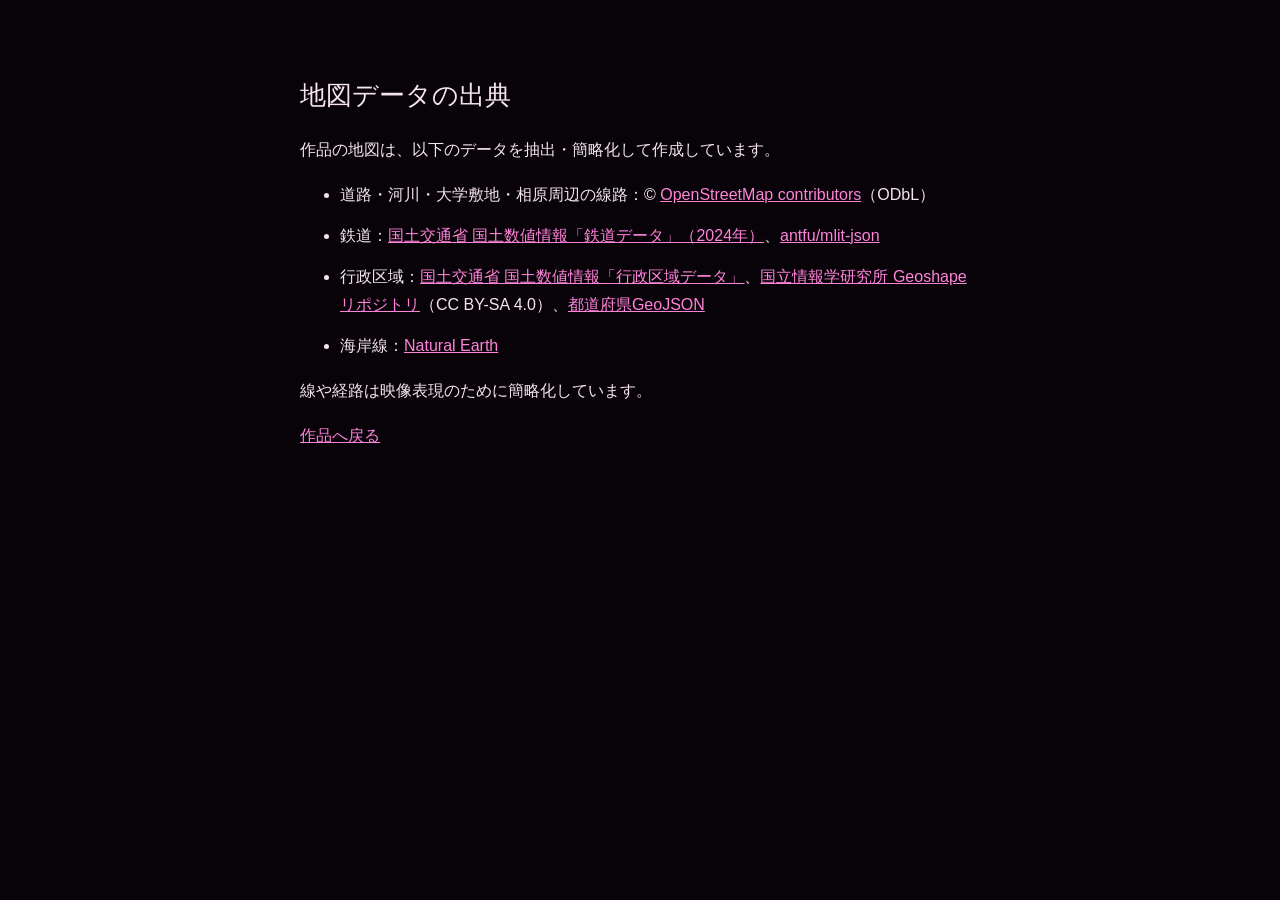
==== credits.html @ 6ba01e91 "Add exhibition website" ====
<!doctype html><html lang="ja"><head><meta charset="utf-8"><meta name="viewport" content="width=device-width, initial-scale=1"><title>地図データの出典</title><style>body{background:#080309;color:#f6e5f0;font:16px/1.8 -apple-system,BlinkMacSystemFont,sans-serif;margin:0}main{max-width:680px;margin:8vh auto;padding:0 24px 60px}a{color:#ff83d9}h1{font-size:26px;font-weight:400}li{margin-bottom:12px}small{color:#c6a6bd}</style></head><body><main><h1>地図データの出典</h1><p>作品の地図は、以下のデータを抽出・簡略化して作成しています。</p><ul><li>道路・河川・大学敷地・相原周辺の線路：© <a href="https://www.openstreetmap.org/copyright">OpenStreetMap contributors</a>（ODbL）</li><li>鉄道：<a href="https://nlftp.mlit.go.jp/ksj/gml/datalist/KsjTmplt-N02-2024.html">国土交通省 国土数値情報「鉄道データ」（2024年）</a>、<a href="https://github.com/antfu/mlit-json">antfu/mlit-json</a></li><li>行政区域：<a href="https://nlftp.mlit.go.jp/ksj/gml/datalist/KsjTmplt-N03-2026.html">国土交通省 国土数値情報「行政区域データ」</a>、<a href="https://geoshape.ex.nii.ac.jp/city/">国立情報学研究所 Geoshapeリポジトリ</a>（CC BY-SA 4.0）、<a href="https://geo.maderaojen.me/en/">都道府県GeoJSON</a></li><li>海岸線：<a href="https://www.naturalearthdata.com/downloads/10m-physical-vectors/10m-coastline/">Natural Earth</a></li></ul><p>線や経路は映像表現のために簡略化しています。</p><p><a href="./">作品へ戻る</a></p></main></body></html>
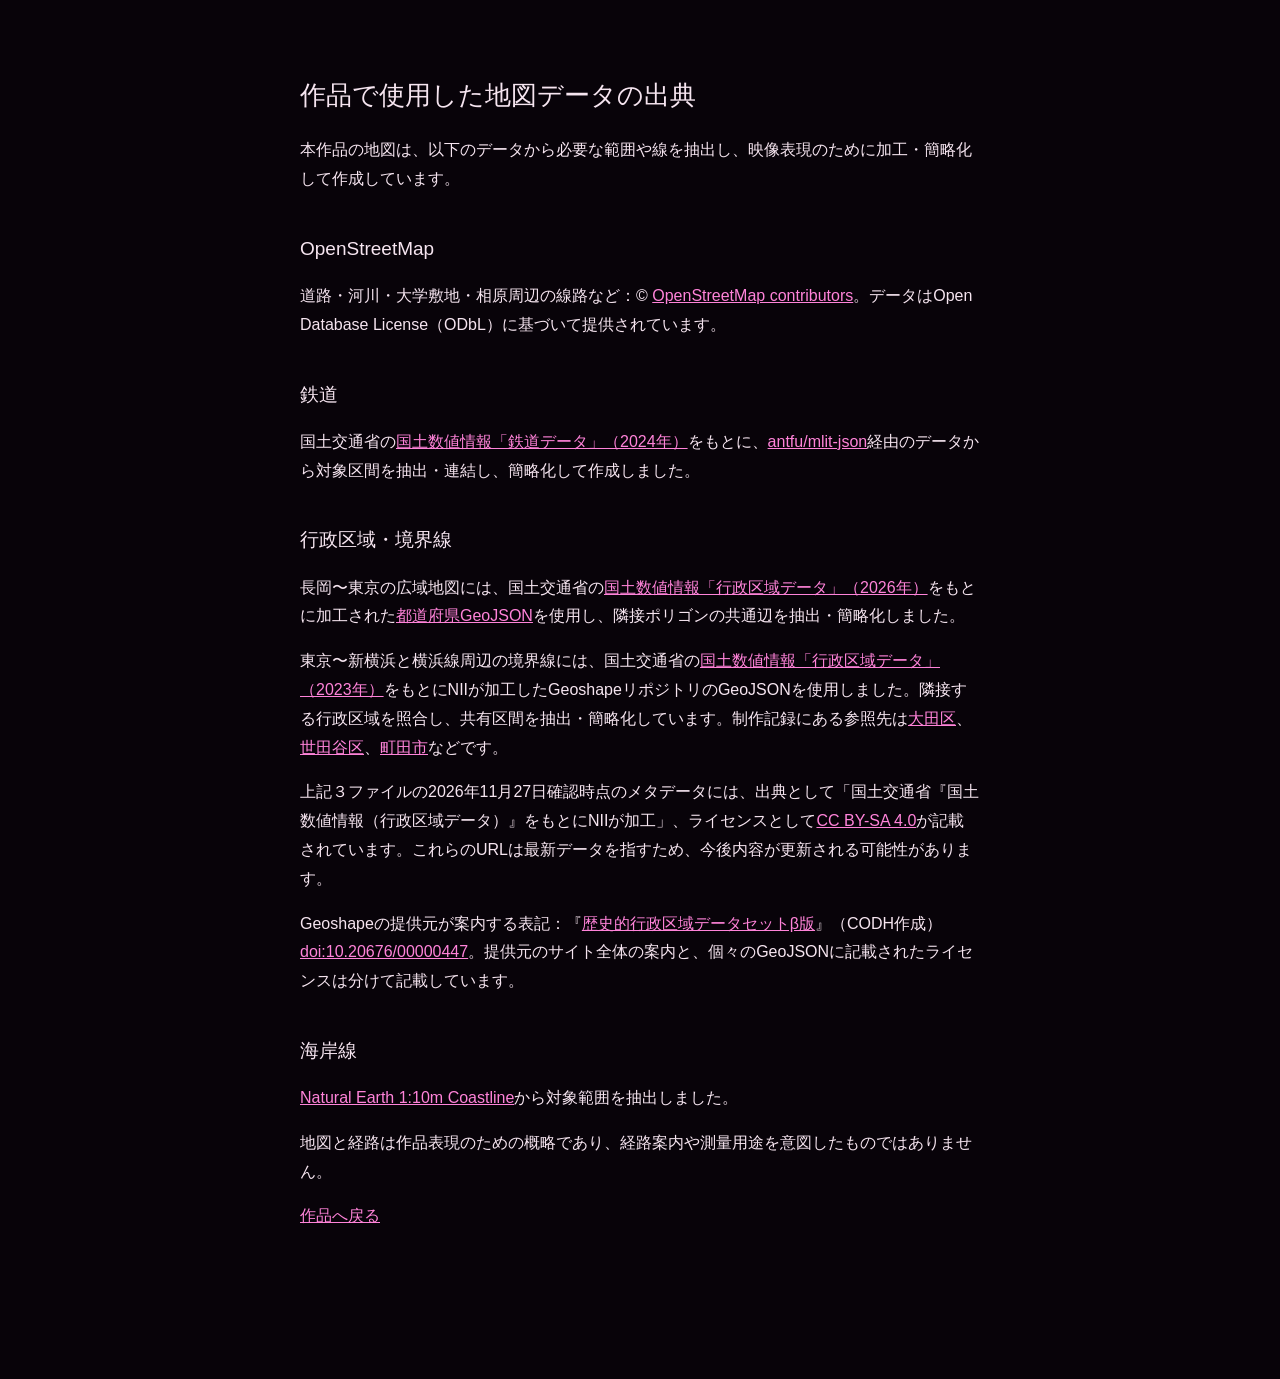
==== commit 7fc2a5fb: "Document map data provenance and attribution" ====
--- a/credits.html
+++ b/credits.html
@@ -1 +1,25 @@
-<!doctype html><html lang="ja"><head><meta charset="utf-8"><meta name="viewport" content="width=device-width, initial-scale=1"><title>地図データの出典</title><style>body{background:#080309;color:#f6e5f0;font:16px/1.8 -apple-system,BlinkMacSystemFont,sans-serif;margin:0}main{max-width:680px;margin:8vh auto;padding:0 24px 60px}a{color:#ff83d9}h1{font-size:26px;font-weight:400}li{margin-bottom:12px}small{color:#c6a6bd}</style></head><body><main><h1>地図データの出典</h1><p>作品の地図は、以下のデータを抽出・簡略化して作成しています。</p><ul><li>道路・河川・大学敷地・相原周辺の線路：© <a href="https://www.openstreetmap.org/copyright">OpenStreetMap contributors</a>（ODbL）</li><li>鉄道：<a href="https://nlftp.mlit.go.jp/ksj/gml/datalist/KsjTmplt-N02-2024.html">国土交通省 国土数値情報「鉄道データ」（2024年）</a>、<a href="https://github.com/antfu/mlit-json">antfu/mlit-json</a></li><li>行政区域：<a href="https://nlftp.mlit.go.jp/ksj/gml/datalist/KsjTmplt-N03-2026.html">国土交通省 国土数値情報「行政区域データ」</a>、<a href="https://geoshape.ex.nii.ac.jp/city/">国立情報学研究所 Geoshapeリポジトリ</a>（CC BY-SA 4.0）、<a href="https://geo.maderaojen.me/en/">都道府県GeoJSON</a></li><li>海岸線：<a href="https://www.naturalearthdata.com/downloads/10m-physical-vectors/10m-coastline/">Natural Earth</a></li></ul><p>線や経路は映像表現のために簡略化しています。</p><p><a href="./">作品へ戻る</a></p></main></body></html>
+<!doctype html>
+<html lang="ja">
+<head>
+<meta charset="utf-8">
+<meta name="viewport" content="width=device-width, initial-scale=1">
+<title>作品で使用した地図データの出典</title>
+<style>body{background:#080309;color:#f6e5f0;font:16px/1.8 -apple-system,BlinkMacSystemFont,sans-serif;margin:0}main{max-width:680px;margin:8vh auto;padding:0 24px 60px}a{color:#ff83d9;overflow-wrap:anywhere}h1{font-size:26px;font-weight:400}h2{font-size:19px;font-weight:500;margin-top:2em}li{margin-bottom:12px}</style>
+</head>
+<body><main>
+<h1>作品で使用した地図データの出典</h1>
+<p>本作品の地図は、以下のデータから必要な範囲や線を抽出し、映像表現のために加工・簡略化して作成しています。</p>
+<h2>OpenStreetMap</h2>
+<p>道路・河川・大学敷地・相原周辺の線路など：© <a href="https://www.openstreetmap.org/copyright">OpenStreetMap contributors</a>。データはOpen Database License（ODbL）に基づいて提供されています。</p>
+<h2>鉄道</h2>
+<p>国土交通省の<a href="https://nlftp.mlit.go.jp/ksj/gml/datalist/KsjTmplt-N02-2024.html">国土数値情報「鉄道データ」（2024年）</a>をもとに、<a href="https://github.com/antfu/mlit-json">antfu/mlit-json</a>経由のデータから対象区間を抽出・連結し、簡略化して作成しました。</p>
+<h2>行政区域・境界線</h2>
+<p>長岡〜東京の広域地図には、国土交通省の<a href="https://nlftp.mlit.go.jp/ksj/gml/datalist/KsjTmplt-N03-2026.html">国土数値情報「行政区域データ」（2026年）</a>をもとに加工された<a href="https://geo.maderaojen.me/en/">都道府県GeoJSON</a>を使用し、隣接ポリゴンの共通辺を抽出・簡略化しました。</p>
+<p>東京〜新横浜と横浜線周辺の境界線には、国土交通省の<a href="https://nlftp.mlit.go.jp/ksj/gml/datalist/KsjTmplt-N03-v3_1.html">国土数値情報「行政区域データ」（2023年）</a>をもとにNIIが加工したGeoshapeリポジトリのGeoJSONを使用しました。隣接する行政区域を照合し、共有区間を抽出・簡略化しています。制作記録にある参照先は<a href="https://geoshape.ex.nii.ac.jp/city/geojson/latest/13111.geojson">大田区</a>、<a href="https://geoshape.ex.nii.ac.jp/city/geojson/latest/13112.geojson">世田谷区</a>、<a href="https://geoshape.ex.nii.ac.jp/city/geojson/latest/13209.geojson">町田市</a>などです。</p>
+<p>上記３ファイルの2026年11月27日確認時点のメタデータには、出典として「国土交通省『国土数値情報（行政区域データ）』をもとにNIIが加工」、ライセンスとして<a href="https://creativecommons.org/licenses/by-sa/4.0/deed.ja">CC BY-SA 4.0</a>が記載されています。これらのURLは最新データを指すため、今後内容が更新される可能性があります。</p>
+<p>Geoshapeの提供元が案内する表記：『<a href="https://geoshape.ex.nii.ac.jp/city/index.html.ja">歴史的行政区域データセットβ版</a>』（CODH作成） <a href="https://doi.org/10.20676/00000447">doi:10.20676/00000447</a>。提供元のサイト全体の案内と、個々のGeoJSONに記載されたライセンスは分けて記載しています。</p>
+<h2>海岸線</h2>
+<p><a href="https://www.naturalearthdata.com/downloads/10m-physical-vectors/10m-coastline/">Natural Earth 1:10m Coastline</a>から対象範囲を抽出しました。</p>
+<p>地図と経路は作品表現のための概略であり、経路案内や測量用途を意図したものではありません。</p>
+<p><a href="./">作品へ戻る</a></p>
+</main></body></html>
